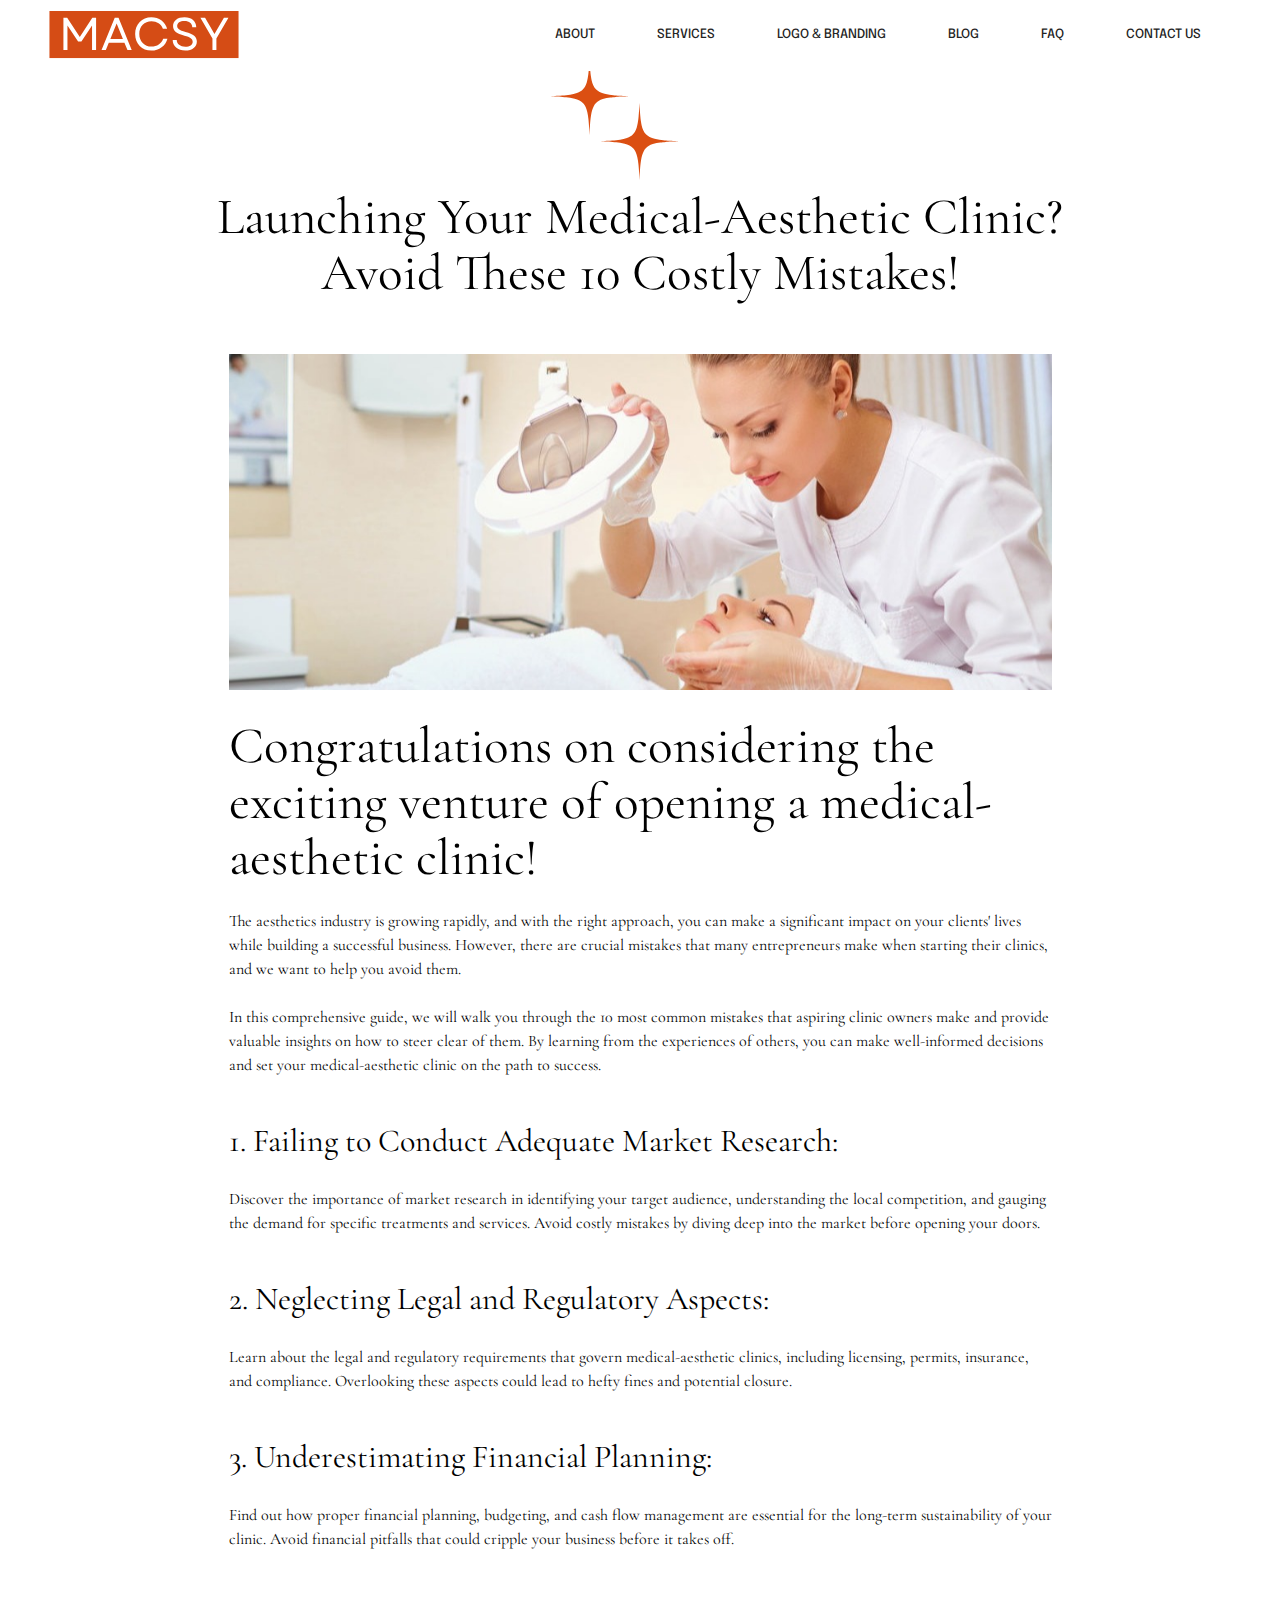
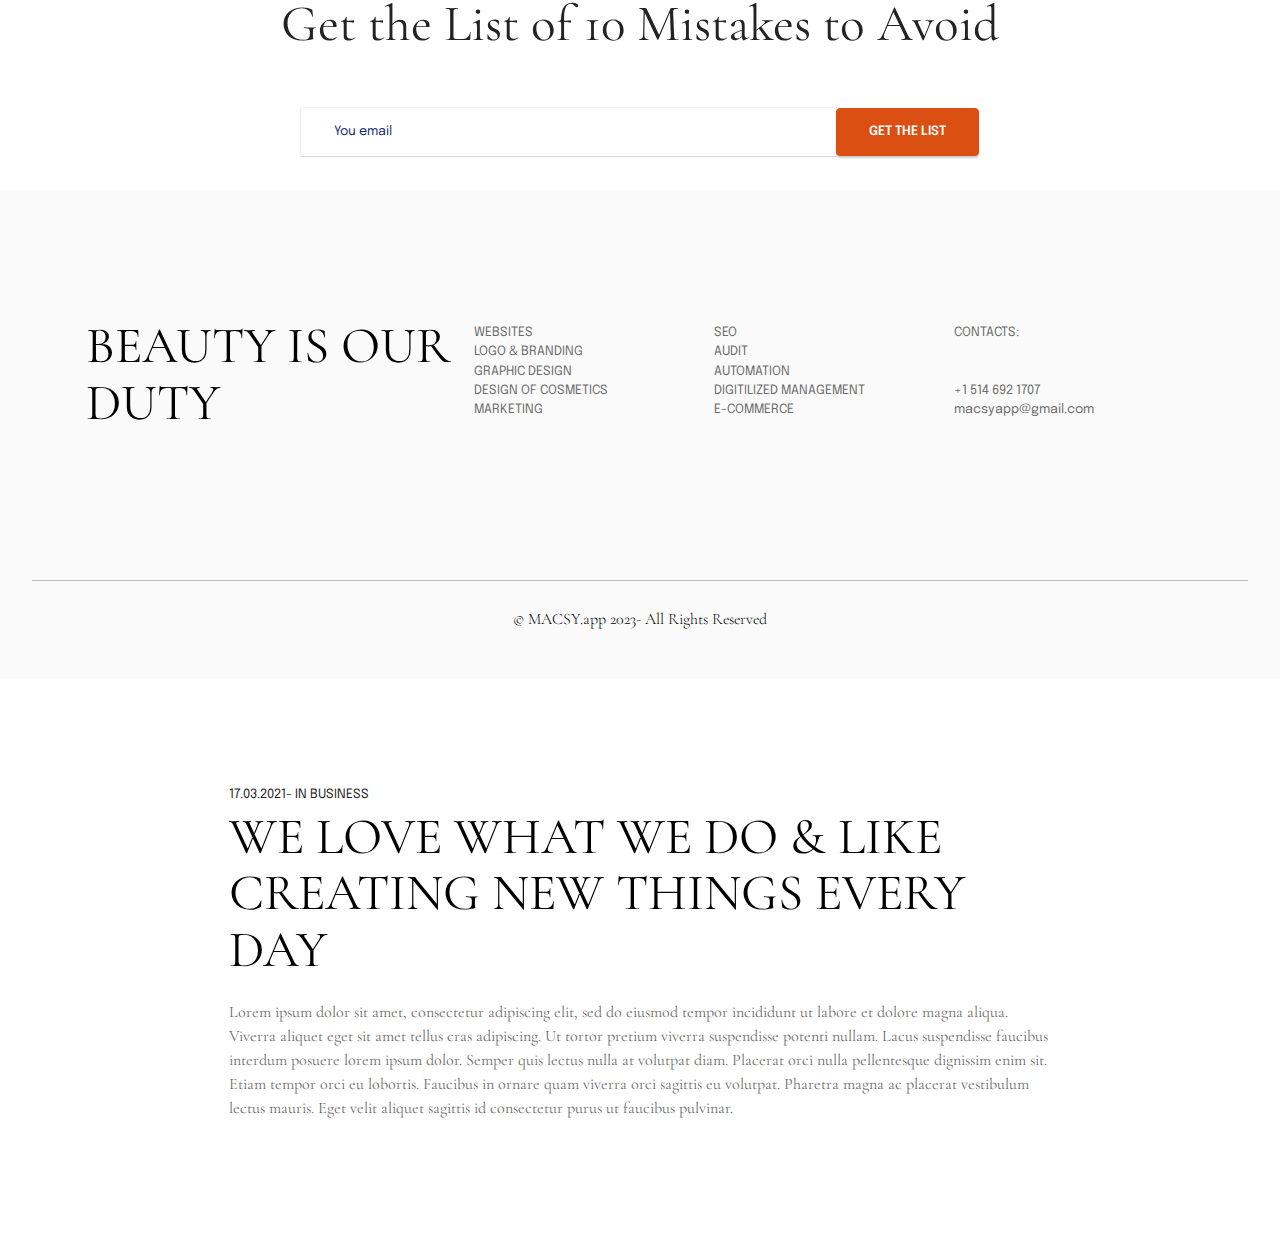
==== AvoidThese10CostlyMistakes!.html @ d1f13164 "create github pages" ====
<!DOCTYPE html>
<html  >
<head>
  
  <meta charset="UTF-8">
  <meta http-equiv="X-UA-Compatible" content="IE=edge">
  
  <meta name="twitter:card" content="summary_large_image"/>
  <meta name="twitter:image:src" content="assets/images/AvoidThese10CostlyMistakes!-meta.jpg">
  <meta property="og:image" content="assets/images/AvoidThese10CostlyMistakes!-meta.jpg">
  <meta name="twitter:title" content="Launching Your Medical-Aesthetic Clinic? Avoid These 10 Costly Mistakes!">
  <meta name="viewport" content="width=device-width, initial-scale=1, minimum-scale=1">
  <link rel="shortcut icon" href="assets/images/black-white-simple-monochrome-initial-name-logo.svg" type="image/x-icon">
  <meta name="description" content="Beautiful websites for beautiful businesses, with easy monthly payments. MACSY.app specializes in creating beautiful, effective websites for medical aesthetic clinics and spas.">
  
  
  <title>Launching Your Medical-Aesthetic Clinic? Avoid These 10 Costly Mistakes!</title>
  <link rel="stylesheet" href="assets/bootstrap/css/bootstrap.min.css">
  <link rel="stylesheet" href="assets/bootstrap/css/bootstrap-grid.min.css">
  <link rel="stylesheet" href="assets/bootstrap/css/bootstrap-reboot.min.css">
  <link rel="stylesheet" href="assets/smart-cart/minicart-theme.css">
  <link rel="stylesheet" href="assets/dropdown/css/style.css">
  <link rel="stylesheet" href="assets/theme/css/style.css">
  <link rel="stylesheet" href="assets/recaptcha.css">
  <link rel="preload" href="https://fonts.googleapis.com/css?family=Cormorant+Garamond:300,300i,400,400i,500,500i,600,600i,700,700i&display=swap" as="style" onload="this.onload=null;this.rel='stylesheet'">
  <noscript><link rel="stylesheet" href="https://fonts.googleapis.com/css?family=Cormorant+Garamond:300,300i,400,400i,500,500i,600,600i,700,700i&display=swap"></noscript>
  <link rel="preload" href="https://fonts.googleapis.com/css?family=Epilogue:100,200,300,400,500,600,700,800,900,100i,200i,300i,400i,500i,600i,700i,800i,900i&display=swap" as="style" onload="this.onload=null;this.rel='stylesheet'">
  <noscript><link rel="stylesheet" href="https://fonts.googleapis.com/css?family=Epilogue:100,200,300,400,500,600,700,800,900,100i,200i,300i,400i,500i,600i,700i,800i,900i&display=swap"></noscript>
  <link rel="preload" as="style" href="assets/mobirise/css/mbr-additional.css"><link rel="stylesheet" href="assets/mobirise/css/mbr-additional.css" type="text/css">

  
  
  
</head>
<body>
<script>var smartCartDefSettings = {"shopcart_top_offset":150,"side_offset":20,"site_width":1150,"shopcart_icon_color":"#ffffff","shopcart_back_color":"#14142b","shopcart_icon_size":50,"sc_count_color":"#14142b","sc_count_back_color":"#fedb01","sc_count_size":16,"buy_now":"Buy now","cart_title":"Your Cart","popup_button":"Add to Cart"};
                                </script>

<!-- Analytics -->
<!-- Google tag (gtag.js) -->
<script async src="https://www.googletagmanager.com/gtag/js?id=G-0MJR7QW7HK"></script>
<script>
  window.dataLayer = window.dataLayer || [];
  function gtag(){dataLayer.push(arguments);}
  gtag('js', new Date());

  gtag('config', 'G-0MJR7QW7HK');
</script>
<!-- /Analytics -->


  
  <section data-bs-version="5.1" class="menu1 cid-tLNCypu3cL" once="menu" id="menu1-2o">
    

    <nav class="navbar navbar-dropdown navbar-expand-lg">
        <div class="container-fluid">
            <div class="navbar-brand">
                <span class="navbar-logo">
                    <a href="index.html#header2-1">
                        <img src="assets/images/macsy.app.svg" alt="MACSY.app" style="height: 3rem;">
                    </a>
                </span>
                
            </div>
            <button class="navbar-toggler" type="button" data-toggle="collapse" data-bs-toggle="collapse" data-target="#navbarSupportedContent" data-bs-target="#navbarSupportedContent" aria-controls="navbarNavAltMarkup" aria-expanded="false" aria-label="Toggle navigation">
                <div class="hamburger">
                    <span></span>
                    <span></span>
                    <span></span>
                    <span></span>
                </div>
            </button>
            <div class="collapse navbar-collapse" id="navbarSupportedContent">
                <ul class="navbar-nav nav-dropdown nav-right" data-app-modern-menu="true"><li class="nav-item"><a class="nav-link link text-black text-primary display-4" href="index.html#features3-c">ABOUT</a></li>
                    <li class="nav-item"><a class="nav-link link text-black text-primary display-4" href="index.html#gallery3-a">SERVICES</a></li>
                    <li class="nav-item"><a class="nav-link link text-black text-primary display-4" href="page3.html#pricing1-12">LOGO &amp; BRANDING</a></li><li class="nav-item"><a class="nav-link link text-black text-primary display-4" href="page5.html#features5-1d">BLOG</a></li><li class="nav-item"><a class="nav-link link text-black text-primary display-4" href="FAQ.html#features5-26">FAQ</a></li>
                    <li class="nav-item"><a class="nav-link link text-black text-primary display-4" href="mailto:macsyapp@gmail.com">CONTACT US</a>
                    </li></ul>
            </div>
        </div>
    </nav>
</section>

<section data-bs-version="5.1" class="features5 cid-tLNCyqsqUj" id="features5-2p">
    

    

    <div class="container-fluid">
        <div class="row justify-content-center align-items-center">
            <div class="col-12 col-lg-9">
                <div class="align-center content">
                    <div class="animation-box">
                        <svg class="star" x="0px" y="0px" width="78px" height="78px" viewBox="0 0 78 78" enable-background="new 0 0 78 78" xml:space="preserve">
                            <path d="M0.942,38.113L0,38.188l0.748,0.065  c1.039,0.08,3.079,0.135,4.118,0.19c1.026,0.057,2.053,0.106,3.079,0.173c1.224,0.079,2.448,0.166,3.671,0.265  c1.223,0.1,2.446,0.199,3.666,0.335c1.292,0.144,2.58,0.316,3.866,0.502c1.524,0.219,3.031,0.523,4.52,0.92  c1.665,0.442,3.283,1.008,4.808,1.819c1.382,0.735,2.624,1.654,3.685,2.811c1.042,1.135,1.848,2.423,2.49,3.819  c0.719,1.561,1.219,3.194,1.612,4.862c0.3,1.271,0.545,2.556,0.726,3.85c0.151,1.083,0.295,2.168,0.422,3.255  c0.103,0.876,0.179,1.755,0.257,2.634c0.082,0.925,0.157,1.851,0.225,2.776c0.065,0.893,0.119,1.787,0.173,2.681  c0.064,1.066,0.125,2.132,0.184,3.198c0.049,0.859,0.089,2.36,0.133,3.22L38.455,77l0.104-1.627c0.043-0.852,0.085-2.318,0.13-3.146  c0.048-0.888,0.095-1.775,0.146-2.663c0.06-0.985,0.118-1.973,0.188-2.958c0.08-1.078,0.168-2.155,0.266-3.232  c0.088-0.971,0.176-1.942,0.295-2.91c0.148-1.197,0.319-2.393,0.504-3.585c0.23-1.488,0.549-2.959,0.961-4.409  c0.428-1.502,0.967-2.961,1.707-4.342c1.141-2.135,2.719-3.864,4.781-5.144c1.333-0.826,2.764-1.435,4.253-1.913  c2.478-0.798,5.028-1.248,7.603-1.588c0.835-0.109,1.672-0.204,2.509-0.292c0.924-0.097,1.85-0.184,2.773-0.263  c0.774-0.066,1.548-0.12,2.322-0.174c0.926-0.064,1.853-0.129,2.779-0.185c1.118-0.066,3.313-0.124,4.432-0.184  c0.681-0.037,1.363-0.071,2.045-0.106c0-0.005,0.065-0.007,0.187-0.021c0.021-0.003,0.561-0.07,0.561-0.07s-0.42-0.056-0.581-0.065  c-0.074-0.004-0.39-0.026-0.393-0.026c-1.079-0.055-2.159-0.105-3.238-0.163c-1.021-0.055-3.114-0.107-4.133-0.175  c-1.205-0.08-2.409-0.169-3.612-0.266c-0.952-0.074-1.904-0.151-2.854-0.255c-1.259-0.139-2.516-0.293-3.771-0.463  c-1.617-0.219-3.221-0.521-4.802-0.925c-1.733-0.44-3.421-1.007-5.015-1.833c-1.25-0.649-2.395-1.448-3.399-2.439  c-1.205-1.188-2.125-2.575-2.845-4.1c-0.799-1.694-1.335-3.476-1.752-5.296c-0.271-1.177-0.488-2.364-0.664-3.558  c-0.135-0.912-0.254-1.826-0.363-2.742c-0.098-0.836-0.179-1.675-0.257-2.514c-0.081-0.865-0.155-1.731-0.222-2.597  c-0.066-0.853-0.121-1.707-0.174-2.561c-0.069-1.079-0.135-2.158-0.193-3.237c-0.069-1.252-0.131-2.504-0.193-3.756  C38.518,0.813,38.502,0.406,38.483,0c-0.045,0.262-0.058,0.525-0.071,0.788c-0.066,1.332-0.129,2.663-0.201,3.994  c-0.056,1.04-0.121,2.079-0.186,3.118c-0.057,0.9-0.111,1.801-0.18,2.7c-0.078,1.019-0.167,2.036-0.263,3.053  c-0.088,0.931-0.175,1.862-0.297,2.79c-0.162,1.223-0.342,2.443-0.543,3.66c-0.256,1.538-0.61,3.055-1.076,4.544  c-0.435,1.39-0.978,2.734-1.702,4.002c-1.097,1.92-2.565,3.487-4.433,4.676c-1.136,0.723-2.35,1.284-3.615,1.737  c-2.219,0.795-4.514,1.282-6.839,1.628c-1.265,0.188-2.536,0.347-3.808,0.485c-1.392,0.151-2.786,0.273-4.181,0.385  c-1.282,0.103-2.567,0.18-3.852,0.255c-1.721,0.1-4.443,0.187-6.165,0.28c-0.04,0.001-0.078,0.01-0.118,0.015">
                            </path>
                        </svg>
                        <svg class="star" x="0px" y="0px" width="78px" height="78px" viewBox="0 0 78 78" enable-background="new 0 0 78 78" xml:space="preserve">
                            <path d="M0.942,38.113L0,38.188l0.748,0.065  c1.039,0.08,3.079,0.135,4.118,0.19c1.026,0.057,2.053,0.106,3.079,0.173c1.224,0.079,2.448,0.166,3.671,0.265  c1.223,0.1,2.446,0.199,3.666,0.335c1.292,0.144,2.58,0.316,3.866,0.502c1.524,0.219,3.031,0.523,4.52,0.92  c1.665,0.442,3.283,1.008,4.808,1.819c1.382,0.735,2.624,1.654,3.685,2.811c1.042,1.135,1.848,2.423,2.49,3.819  c0.719,1.561,1.219,3.194,1.612,4.862c0.3,1.271,0.545,2.556,0.726,3.85c0.151,1.083,0.295,2.168,0.422,3.255  c0.103,0.876,0.179,1.755,0.257,2.634c0.082,0.925,0.157,1.851,0.225,2.776c0.065,0.893,0.119,1.787,0.173,2.681  c0.064,1.066,0.125,2.132,0.184,3.198c0.049,0.859,0.089,2.36,0.133,3.22L38.455,77l0.104-1.627c0.043-0.852,0.085-2.318,0.13-3.146  c0.048-0.888,0.095-1.775,0.146-2.663c0.06-0.985,0.118-1.973,0.188-2.958c0.08-1.078,0.168-2.155,0.266-3.232  c0.088-0.971,0.176-1.942,0.295-2.91c0.148-1.197,0.319-2.393,0.504-3.585c0.23-1.488,0.549-2.959,0.961-4.409  c0.428-1.502,0.967-2.961,1.707-4.342c1.141-2.135,2.719-3.864,4.781-5.144c1.333-0.826,2.764-1.435,4.253-1.913  c2.478-0.798,5.028-1.248,7.603-1.588c0.835-0.109,1.672-0.204,2.509-0.292c0.924-0.097,1.85-0.184,2.773-0.263  c0.774-0.066,1.548-0.12,2.322-0.174c0.926-0.064,1.853-0.129,2.779-0.185c1.118-0.066,3.313-0.124,4.432-0.184  c0.681-0.037,1.363-0.071,2.045-0.106c0-0.005,0.065-0.007,0.187-0.021c0.021-0.003,0.561-0.07,0.561-0.07s-0.42-0.056-0.581-0.065  c-0.074-0.004-0.39-0.026-0.393-0.026c-1.079-0.055-2.159-0.105-3.238-0.163c-1.021-0.055-3.114-0.107-4.133-0.175  c-1.205-0.08-2.409-0.169-3.612-0.266c-0.952-0.074-1.904-0.151-2.854-0.255c-1.259-0.139-2.516-0.293-3.771-0.463  c-1.617-0.219-3.221-0.521-4.802-0.925c-1.733-0.44-3.421-1.007-5.015-1.833c-1.25-0.649-2.395-1.448-3.399-2.439  c-1.205-1.188-2.125-2.575-2.845-4.1c-0.799-1.694-1.335-3.476-1.752-5.296c-0.271-1.177-0.488-2.364-0.664-3.558  c-0.135-0.912-0.254-1.826-0.363-2.742c-0.098-0.836-0.179-1.675-0.257-2.514c-0.081-0.865-0.155-1.731-0.222-2.597  c-0.066-0.853-0.121-1.707-0.174-2.561c-0.069-1.079-0.135-2.158-0.193-3.237c-0.069-1.252-0.131-2.504-0.193-3.756  C38.518,0.813,38.502,0.406,38.483,0c-0.045,0.262-0.058,0.525-0.071,0.788c-0.066,1.332-0.129,2.663-0.201,3.994  c-0.056,1.04-0.121,2.079-0.186,3.118c-0.057,0.9-0.111,1.801-0.18,2.7c-0.078,1.019-0.167,2.036-0.263,3.053  c-0.088,0.931-0.175,1.862-0.297,2.79c-0.162,1.223-0.342,2.443-0.543,3.66c-0.256,1.538-0.61,3.055-1.076,4.544  c-0.435,1.39-0.978,2.734-1.702,4.002c-1.097,1.92-2.565,3.487-4.433,4.676c-1.136,0.723-2.35,1.284-3.615,1.737  c-2.219,0.795-4.514,1.282-6.839,1.628c-1.265,0.188-2.536,0.347-3.808,0.485c-1.392,0.151-2.786,0.273-4.181,0.385  c-1.282,0.103-2.567,0.18-3.852,0.255c-1.721,0.1-4.443,0.187-6.165,0.28c-0.04,0.001-0.078,0.01-0.118,0.015">
                            </path>
                        </svg>
                        <svg class="star" x="0px" y="0px" width="78px" height="78px" viewBox="0 0 78 78" enable-background="new 0 0 78 78" xml:space="preserve">
                            <path d="M0.942,38.113L0,38.188l0.748,0.065  c1.039,0.08,3.079,0.135,4.118,0.19c1.026,0.057,2.053,0.106,3.079,0.173c1.224,0.079,2.448,0.166,3.671,0.265  c1.223,0.1,2.446,0.199,3.666,0.335c1.292,0.144,2.58,0.316,3.866,0.502c1.524,0.219,3.031,0.523,4.52,0.92  c1.665,0.442,3.283,1.008,4.808,1.819c1.382,0.735,2.624,1.654,3.685,2.811c1.042,1.135,1.848,2.423,2.49,3.819  c0.719,1.561,1.219,3.194,1.612,4.862c0.3,1.271,0.545,2.556,0.726,3.85c0.151,1.083,0.295,2.168,0.422,3.255  c0.103,0.876,0.179,1.755,0.257,2.634c0.082,0.925,0.157,1.851,0.225,2.776c0.065,0.893,0.119,1.787,0.173,2.681  c0.064,1.066,0.125,2.132,0.184,3.198c0.049,0.859,0.089,2.36,0.133,3.22L38.455,77l0.104-1.627c0.043-0.852,0.085-2.318,0.13-3.146  c0.048-0.888,0.095-1.775,0.146-2.663c0.06-0.985,0.118-1.973,0.188-2.958c0.08-1.078,0.168-2.155,0.266-3.232  c0.088-0.971,0.176-1.942,0.295-2.91c0.148-1.197,0.319-2.393,0.504-3.585c0.23-1.488,0.549-2.959,0.961-4.409  c0.428-1.502,0.967-2.961,1.707-4.342c1.141-2.135,2.719-3.864,4.781-5.144c1.333-0.826,2.764-1.435,4.253-1.913  c2.478-0.798,5.028-1.248,7.603-1.588c0.835-0.109,1.672-0.204,2.509-0.292c0.924-0.097,1.85-0.184,2.773-0.263  c0.774-0.066,1.548-0.12,2.322-0.174c0.926-0.064,1.853-0.129,2.779-0.185c1.118-0.066,3.313-0.124,4.432-0.184  c0.681-0.037,1.363-0.071,2.045-0.106c0-0.005,0.065-0.007,0.187-0.021c0.021-0.003,0.561-0.07,0.561-0.07s-0.42-0.056-0.581-0.065  c-0.074-0.004-0.39-0.026-0.393-0.026c-1.079-0.055-2.159-0.105-3.238-0.163c-1.021-0.055-3.114-0.107-4.133-0.175  c-1.205-0.08-2.409-0.169-3.612-0.266c-0.952-0.074-1.904-0.151-2.854-0.255c-1.259-0.139-2.516-0.293-3.771-0.463  c-1.617-0.219-3.221-0.521-4.802-0.925c-1.733-0.44-3.421-1.007-5.015-1.833c-1.25-0.649-2.395-1.448-3.399-2.439  c-1.205-1.188-2.125-2.575-2.845-4.1c-0.799-1.694-1.335-3.476-1.752-5.296c-0.271-1.177-0.488-2.364-0.664-3.558  c-0.135-0.912-0.254-1.826-0.363-2.742c-0.098-0.836-0.179-1.675-0.257-2.514c-0.081-0.865-0.155-1.731-0.222-2.597  c-0.066-0.853-0.121-1.707-0.174-2.561c-0.069-1.079-0.135-2.158-0.193-3.237c-0.069-1.252-0.131-2.504-0.193-3.756  C38.518,0.813,38.502,0.406,38.483,0c-0.045,0.262-0.058,0.525-0.071,0.788c-0.066,1.332-0.129,2.663-0.201,3.994  c-0.056,1.04-0.121,2.079-0.186,3.118c-0.057,0.9-0.111,1.801-0.18,2.7c-0.078,1.019-0.167,2.036-0.263,3.053  c-0.088,0.931-0.175,1.862-0.297,2.79c-0.162,1.223-0.342,2.443-0.543,3.66c-0.256,1.538-0.61,3.055-1.076,4.544  c-0.435,1.39-0.978,2.734-1.702,4.002c-1.097,1.92-2.565,3.487-4.433,4.676c-1.136,0.723-2.35,1.284-3.615,1.737  c-2.219,0.795-4.514,1.282-6.839,1.628c-1.265,0.188-2.536,0.347-3.808,0.485c-1.392,0.151-2.786,0.273-4.181,0.385  c-1.282,0.103-2.567,0.18-3.852,0.255c-1.721,0.1-4.443,0.187-6.165,0.28c-0.04,0.001-0.078,0.01-0.118,0.015">
                            </path>
                        </svg>
                    </div>
                    <h2 class="mbr-section-title mbr-fonts-style align-center display-2">Launching Your Medical-Aesthetic Clinic? Avoid These 10 Costly Mistakes!</h2>
                    
                </div>
            </div>
        </div>
    </div>
</section>

<section data-bs-version="5.1" class="article2 cid-tLNCyqQGDW" id="article2-2q">

	

	

	<div class="container">
		<div class="row justify-content-center">
			<div class="col-12 col-lg-9">
				<div class="image-wrap">
					<img src="assets/images/shutterstock-792233966-1000x667.jpeg" alt="">
				</div>

				<div class="text-wrap">
					
					<h2 class="mbr-section-title mbr-fonts-style display-2">Congratulations on considering the exciting venture of opening a medical-aesthetic clinic!</h2>
					<p class="mbr-text mbr-fonts-style display-7">The aesthetics industry is growing rapidly, and with the right approach, you can make a significant impact on your clients' lives while building a successful business. However, there are crucial mistakes that many entrepreneurs make when starting their clinics, and we want to help you avoid them.<br><br>In this comprehensive guide, we will walk you through the 10 most common mistakes that aspiring clinic owners make and provide valuable insights on how to steer clear of them. By learning from the experiences of others, you can make well-informed decisions and set your medical-aesthetic clinic on the path to success.<br></p>
				</div>
			</div>
		</div>
	</div>
</section>

<section data-bs-version="5.1" class="article2 cid-tLNCyrhM2P" id="article2-2r">

	

	

	<div class="container">
		<div class="row justify-content-center">
			<div class="col-12 col-lg-9">
				

				<div class="text-wrap">
					
					<h2 class="mbr-section-title mbr-fonts-style display-5">1. Failing to Conduct Adequate Market Research:</h2>
					<p class="mbr-text mbr-fonts-style display-7">Discover the importance of market research in identifying your target audience, understanding the local competition, and gauging the demand for specific treatments and services. Avoid costly mistakes by diving deep into the market before opening your doors.<br></p>
				</div>
			</div>
		</div>
	</div>
</section>

<section data-bs-version="5.1" class="article2 cid-tLOdLsuT1m" id="article2-2y">

	

	

	<div class="container">
		<div class="row justify-content-center">
			<div class="col-12 col-lg-9">
				

				<div class="text-wrap">
					
					<h2 class="mbr-section-title mbr-fonts-style display-5">2. Neglecting Legal and Regulatory Aspects:</h2>
					<p class="mbr-text mbr-fonts-style display-7">Learn about the legal and regulatory requirements that govern medical-aesthetic clinics, including licensing, permits, insurance, and compliance. Overlooking these aspects could lead to hefty fines and potential closure.<br></p>
				</div>
			</div>
		</div>
	</div>
</section>

<section data-bs-version="5.1" class="article2 cid-tLOdMsjUEj" id="article2-2z">

	

	

	<div class="container">
		<div class="row justify-content-center">
			<div class="col-12 col-lg-9">
				

				<div class="text-wrap">
					
					<h2 class="mbr-section-title mbr-fonts-style display-5">3. Underestimating Financial Planning:</h2>
					<p class="mbr-text mbr-fonts-style display-7">Find out how proper financial planning, budgeting, and cash flow management are essential for the long-term sustainability of your clinic. Avoid financial pitfalls that could cripple your business before it takes off.<br></p>
				</div>
			</div>
		</div>
	</div>
</section>

<section data-bs-version="5.1" class="form2 luxurym4_form2 cid-tLOepqj4JB" id="form2-30">

    

    

    <div class="container">
        <div class="row align-center justify-content-center align-items-center">
            <div class="col-md-10 form-section">
                <h2 class="mbr-title align-center mbr-fonts-style display-2">Get the List of 10 Mistakes to Avoid</h2>
                
                
                <div class="input-form pt-3">
                    <div class="form1" data-form-type="formoid">
                        <!---Formbuilder Form--->
                        <form action="https://mobirise.eu/" method="POST" class="mbr-form form-with-styler" data-form-title="My Mobirise Form"><input type="hidden" name="email" data-form-email="true" value="uqScLAgl0M7m3gH5Ae1zkIaLzfrKPcfHwv6p+xMnAg7BWY9BvDr8LHq007pspttzSOJmz7urbvpW1Kx8r80EdMd8wkGMh60xvQoL2tafAcmrlfEl6Co4Ir8c34UlnGT7.EwV7kZy43z+vuJkdpsHPZbe/WWfBPlcLcOiBWwF6PqZqr/iQohunLEocXEJmEZ9GfcOFrBVsr/g5aJfcFxG6+KFpUeubuBa4B85P/lOJvYAE0LYBNiTgy+Oc47AxN6C9">
                            <div class="row">
                                <div hidden="hidden" data-form-alert="" class="alert alert-success col-12">Your list is on its way!</div>
                                <div hidden="hidden" data-form-alert-danger="" class="alert alert-danger col-12"></div>
                            </div>
                            <div class="dragArea">
                                <div class="col-lg-7 col-md-5 form-group" data-for="email">
                                    <input type="email" name="email" placeholder="You email" data-form-field="Email" required="required" class="form-control input-sm input-inverse special-form display-7" id="email-form2-30">
                                </div>
                                <div class="input-group-btn"><button type="submit" class="btn btn-form btn-success display-4">GET THE LIST</button></div>
                            </div>
                        </form>
                        <!---Formbuilder Form--->
                    </div>
                </div>
            </div>
        </div>
    </div>
</section>

<section data-bs-version="5.1" class="list1 cid-tLNCysS4dU" id="list1-2v">
    

    

    <div class="container">
        <div class="content">
            <div class="heading">
                <div class="heading-inner">
                    
                    <h2 class="mbr-section-title mbr-fonts-style display-2">
                        BEAUTY IS OUR DUTY</h2>
                </div>
            </div>

            <div class="cards">
                <div class="card">
                    
                    
                    <ul class="list mbr-fonts-style display-4">
                        <li class="mbr-card-text item-wrap">WEBSITES</li><li class="mbr-card-text item-wrap">LOGO &amp; BRANDING</li><li class="mbr-card-text item-wrap">GRAPHIC DESIGN</li><li class="mbr-card-text item-wrap">DESIGN OF COSMETICS</li><li class="mbr-card-text item-wrap">MARKETING</li>
                    </ul>
                </div>
                <div class="card">
                    
                    
                    <ul class="list mbr-fonts-style display-4">
                        <li class="mbr-card-text item-wrap">SEO</li><li class="mbr-card-text item-wrap">AUDIT</li><li class="mbr-card-text item-wrap">AUTOMATION</li><li class="mbr-card-text item-wrap">DIGITILIZED MANAGEMENT</li><li class="mbr-card-text item-wrap">E-COMMERCE</li>
                    </ul>
                </div>
                <div class="card">
                    
                    
                    <ul class="list mbr-fonts-style display-4">
                        <li class="mbr-card-text item-wrap">CONTACTS:</li><li class="mbr-card-text item-wrap"><br></li><li class="mbr-card-text item-wrap"><br></li><li class="mbr-card-text item-wrap">+1 514 692 1707</li><li class="mbr-card-text item-wrap">macsyapp@gmail.com</li>
                    </ul>
                </div>
            </div>
        </div>
    </div>
</section>

<section data-bs-version="5.1" class="footer2 cid-tLNCytjzKZ" once="footers" id="footer2-2w">
    

    

    <div class="container-fluid">
        <div class="content">
            
            <div class="text-wrap">
                
                
            </div>
        </div>

        <div class="footer-lower">
            <div class="media-container-row">
                <div class="col-md-12">
                    <hr>
                </div>
            </div>
            <div class="media-container-row">
                <div class="col-md-12 copyright">
                    <p class="mbr-text mbr-fonts-style display-7">
                        © MACSY.app 2023- All Rights Reserved
                    </p>
                </div>
            </div>
        </div>
    </div>

</section>

<section data-bs-version="5.1" class="article2 cid-tLNCytIZ96" id="article2-2x">

	

	

	<div class="container">
		<div class="row justify-content-center">
			<div class="col-12 col-lg-9">
				

				<div class="text-wrap">
					<h4 class="mbr-section-subtitle mbr-fonts-style display-4">
						17.03.2021- IN BUSINESS
					</h4>
					<h2 class="mbr-section-title mbr-fonts-style display-2">
						WE LOVE WHAT WE DO &amp; LIKE CREATING NEW THINGS EVERY DAY
					</h2>
					<p class="mbr-text mbr-fonts-style display-7">
						Lorem ipsum dolor sit amet, consectetur adipiscing elit, sed do eiusmod tempor
						incididunt ut
						labore et dolore magna aliqua. Viverra aliquet eget sit amet tellus cras adipiscing.
						Ut
						tortor pretium viverra suspendisse potenti nullam. Lacus suspendisse faucibus
						interdum
						posuere lorem ipsum dolor. Semper quis lectus nulla at volutpat diam. Placerat orci
						nulla pellentesque dignissim enim sit. Etiam tempor orci eu lobortis. Faucibus in
						ornare
						quam viverra orci sagittis eu volutpat. Pharetra magna ac placerat vestibulum lectus
						mauris.
						Eget velit aliquet sagittis id consectetur purus ut faucibus pulvinar.
					</p>
				</div>
			</div>
		</div>
	</div>
</section>


<script src="assets/bootstrap/js/bootstrap.bundle.min.js"></script>
  <script src="assets/smoothscroll/smooth-scroll.js"></script>
  <script src="assets/ytplayer/index.js"></script>
  <script src="assets/smart-cart/minicart.js"></script>
  <script src="assets/smart-cart/minicart-customizer.js"></script>
  <script src="assets/dropdown/js/navbar-dropdown.js"></script>
  <script src="assets/theme/js/script.js"></script>
  <script src="assets/formoid.min.js"></script>
  
  
  
</body>
</html>
---- assets/smart-cart/minicart-theme.css ----
#PPSmartCart {
    z-index: 4000;
}

#buy-now-window h6 {
    font-size: 1.5rem;
}

#PPSmartCart .minicart-subtotal {
    right: 10px;
    left: auto !important;
}

#PPSmartCart .btn-close {
    z-index: 10;
}

#smart-cart {
    position: fixed;
    z-index: 1040;
    display: flex;
    font-size: 50px;
    padding: 12px;
    color: black;
    border-radius: 50%;
    background-color: rgba(250, 250, 250, 0.95);
}

#smart-cart svg {
    padding: 6px;
}

#smart-cart span#smart-cart-qty {
    font-style: normal;
    position: absolute;
    top: 2px;
    right: -5px;
    padding: 3px 7px;
    white-space: nowrap;
    color: #fff;
    border-radius: 10px;
    background-color: #05a;
}

#smart-cart span#smart-cart-qty:empty {
    display: none;
}

#giftcard-to-smartcart {
    border-radius: 50%;
    padding: 3px;
    position: fixed;
    z-index: 10000;
}

#smart-cart {
    cursor: pointer;
}

/*  */
#exampleModal {
    padding: 0 !important;
    height: 100%;
}

#exampleModal .item-cur {
    padding-right: 0.5rem;
}

#exampleModal .variants>*:not(:nth-last-child(1)) {
    margin-bottom: 1rem;
}

#exampleModal .old-price {
    text-decoration: line-through;
    color: #8d8d8d;
}

#exampleModal .modal-content {
    height: auto;
}

#exampleModal .modal-dialog {
    height: auto;
}

@media (max-width: 991px) {
    #exampleModal .modal-body {
        padding: 1rem;
    }

    #exampleModal .modal-dialog {
        max-width: 100%;
    }
}

@media (max-width:767px) {
    #exampleModal .btn {
        width: 100%;
    }
}

@media (min-width:992px) {
    #exampleModal .modal-body {
        padding: 2rem;
    }

    #exampleModal .modal-dialog {
        max-width: 800px;
    }
}

#exampleModal .close {
    cursor: pointer;
    width: 30px;
    height: 30px;
    position: absolute;
    top: 15px;
    right: 15px;
    font-size: 42px;
    font-weight: 400;
    line-height: 1;
    z-index: 1;
    outline: none;
    opacity: 0.3;
    transition: 0.2s;
}

#exampleModal .close:hover {
    opacity: 0.7;
}

#buy-now-window, #approve-window {
    justify-content: center;
    align-items: center;
    position: fixed;
    left: 0;
    top: 0;
    right: 0;
    bottom: 0;
}

#buy-now-window .modal-content,
#approve-window .modal-content {
    border-radius: 24px;
    background: #fff;
    padding: 16px 16px 11px;
    max-height: 580px;
    margin: 12px;
    overflow: auto;
}

#buy-now-window .btn-close {
    box-shadow: none !important;
}

#buy-now-window .smartcart-plus, #buy-now-window .smartcart-minus {
    cursor: pointer;
    display: flex;
    justify-content: center;
    align-items: center;
    width: 35px;
    height: 35px;
    border: 1px solid #ccc;
    transition: border linear 0.2s, box-shadow linear 0.2s;
    -webkit-transition: border linear 0.2s, box-shadow linear 0.2s;
    -moz-transition: border linear 0.2s, box-shadow linear 0.2s;
    user-select: none;
}

#buy-now-window .smartcart-plus {
    margin-left: -1px;
    border-top-right-radius: 50%;
    border-bottom-right-radius: 50%;
}

#buy-now-window .smartcart-minus {
    margin-right: -1px;
    border-top-left-radius: 50%;
    border-bottom-left-radius: 50%;
}

#buy-now-window .smartcart-quantity {
    z-index: 1;
    width: 35px;
    height: 35px;
    padding: 2px 4px;
    border: 1px solid #ccc;
    font-size: 1.25rem;
    text-align: right;
    transition: border linear 0.2s, box-shadow linear 0.2s;
    -webkit-transition: border linear 0.2s, box-shadow linear 0.2s;
    -moz-transition: border linear 0.2s, box-shadow linear 0.2s;
}

#buy-now-window .minicart-details-quantity {
    display: flex;
}

@media(max-width:767px) {
    #buy-now-window {
        max-width: 800px!important;
        margin:0!important;
    }

    #buy-now-window .modal-content {
        border-radius: 0px;
        background: #fff;
        padding: 0;
        max-height: 100%;
        margin: 0px;
        overflow: auto;
        width: 100% !important;
        height: 100% !important;
        display: flex;
        flex-direction: column;
        justify-content: space-between;
    }
}

@media(min-width:768px) {
    #buy-now-window {
        min-width: 590px!important;
    }
}

#buy-now-window input[type="number"] {
    -moz-appearance: textfield;
}

#buy-now-window input::-webkit-outer-spin-button,
#buy-now-window input::-webkit-inner-spin-button {
    /* display: none; <- Crashes Chrome on hover */
    -webkit-appearance: none;
    margin: 0; /* <-- Apparently some margin are still there even though it's hidden */
}
---- assets/dropdown/css/style.css ----
.navbar-dropdown {
  left: 0;
  padding: 0;
  position: absolute;
  right: 0;
  top: 0;
  transition: all 0.45s ease;
  z-index: 1030;
  background: #282828; }
  .navbar-dropdown .navbar-logo {
    margin-right: 0.8rem;
    transition: margin 0.3s ease-in-out;
    vertical-align: middle; }
    .navbar-dropdown .navbar-logo img {
      height: 3.125rem;
      transition: all 0.3s ease-in-out; }
    .navbar-dropdown .navbar-logo.mbr-iconfont {
      font-size: 3.125rem;
      line-height: 3.125rem; }
  .navbar-dropdown .navbar-caption {
    font-weight: 700;
    white-space: normal;
    vertical-align: -4px;
    line-height: 3.125rem !important; }
    .navbar-dropdown .navbar-caption, .navbar-dropdown .navbar-caption:hover {
      color: inherit;
      text-decoration: none; }
  .navbar-dropdown .mbr-iconfont + .navbar-caption {
    vertical-align: -1px; }
  .navbar-dropdown.navbar-fixed-top {
    position: fixed; }
  .navbar-dropdown .navbar-brand span {
    vertical-align: -4px; }
  .navbar-dropdown.bg-color.transparent {
    background: none; }
  .navbar-dropdown.navbar-short .navbar-brand {
    padding: 0.625rem 0; }
    .navbar-dropdown.navbar-short .navbar-brand span {
      vertical-align: -1px; }
  .navbar-dropdown.navbar-short .navbar-caption {
    line-height: 2.375rem !important;
    vertical-align: -2px; }
  .navbar-dropdown.navbar-short .navbar-logo {
    margin-right: 0.5rem; }
    .navbar-dropdown.navbar-short .navbar-logo img {
      height: 2.375rem; }
    .navbar-dropdown.navbar-short .navbar-logo.mbr-iconfont {
      font-size: 2.375rem;
      line-height: 2.375rem; }
  .navbar-dropdown.navbar-short .mbr-table-cell {
    height: 3.625rem; }
  .navbar-dropdown .navbar-close {
    left: 0.6875rem;
    position: fixed;
    top: 0.75rem;
    z-index: 1000; }
  .navbar-dropdown .hamburger-icon {
    content: "";
    display: inline-block;
    vertical-align: middle;
    width: 16px;
    -webkit-box-shadow: 0 -6px 0 1px #282828,0 0 0 1px #282828,0 6px 0 1px #282828;
    -moz-box-shadow: 0 -6px 0 1px #282828,0 0 0 1px #282828,0 6px 0 1px #282828;
    box-shadow: 0 -6px 0 1px #282828,0 0 0 1px #282828,0 6px 0 1px #282828; }

.dropdown-menu .dropdown-toggle[data-toggle="dropdown-submenu"]::after {
  border-bottom: 0.35em solid transparent;
  border-left: 0.35em solid;
  border-right: 0;
  border-top: 0.35em solid transparent;
  margin-left: 0.3rem; }

.dropdown-menu .dropdown-item:focus {
  outline: 0; }

.nav-dropdown {
  font-size: 0.75rem;
  font-weight: 500;
  height: auto !important; }
  .nav-dropdown .nav-btn {
    padding-left: 1rem; }
  .nav-dropdown .link {
    margin: .667em 1.667em;
    font-weight: 500;
    padding: 0;
    transition: color .2s ease-in-out; }
    .nav-dropdown .link.dropdown-toggle {
      margin-right: 2.583em; }
      .nav-dropdown .link.dropdown-toggle::after {
        margin-left: .25rem;
        border-top: 0.35em solid;
        border-right: 0.35em solid transparent;
        border-left: 0.35em solid transparent;
        border-bottom: 0; }
      .nav-dropdown .link.dropdown-toggle[aria-expanded="true"] {
        margin: 0;
        padding: 0.667em 3.263em  0.667em 1.667em; }
  .nav-dropdown .link::after,
  .nav-dropdown .dropdown-item::after {
    color: inherit; }
  .nav-dropdown .btn {
    font-size: 0.75rem;
    font-weight: 700;
    letter-spacing: 0;
    margin-bottom: 0;
    padding-left: 1.25rem;
    padding-right: 1.25rem; }
  .nav-dropdown .dropdown-menu {
    border-radius: 0;
    border: 0;
    left: 0;
    margin: 0;
    padding-bottom: 1.25rem;
    padding-top: 1.25rem;
    position: relative; }
  .nav-dropdown .dropdown-submenu {
    margin-left: 0.125rem;
    top: 0; }
  .nav-dropdown .dropdown-item {
    font-weight: 500;
    line-height: 2;
    padding: 0.3846em 4.615em 0.3846em 1.5385em;
    position: relative;
    transition: color .2s ease-in-out, background-color .2s ease-in-out; }
    .nav-dropdown .dropdown-item::after {
      margin-top: -0.3077em;
      position: absolute;
      right: 1.1538em;
      top: 50%; }
    .nav-dropdown .dropdown-item:focus, .nav-dropdown .dropdown-item:hover {
      background: none; }

@media (max-width: 767px) {
  .nav-dropdown.navbar-toggleable-sm {
    bottom: 0;
    display: none;
    left: 0;
    overflow-x: hidden;
    position: fixed;
    top: 0;
    transform: translateX(-100%);
    -ms-transform: translateX(-100%);
    -webkit-transform: translateX(-100%);
    width: 18.75rem;
    z-index: 999; } }
.nav-dropdown.navbar-toggleable-xl {
  bottom: 0;
  display: none;
  left: 0;
  overflow-x: hidden;
  position: fixed;
  top: 0;
  transform: translateX(-100%);
  -ms-transform: translateX(-100%);
  -webkit-transform: translateX(-100%);
  width: 18.75rem;
  z-index: 999; }

.nav-dropdown-sm {
  display: block !important;
  overflow-x: hidden;
  overflow: auto;
  padding-top: 3.875rem; }
  .nav-dropdown-sm::after {
    content: "";
    display: block;
    height: 3rem;
    width: 100%; }
  .nav-dropdown-sm.collapse.in ~ .navbar-close {
    display: block !important; }
  .nav-dropdown-sm.collapsing, .nav-dropdown-sm.collapse.in {
    transform: translateX(0);
    -ms-transform: translateX(0);
    -webkit-transform: translateX(0);
    transition: all 0.25s ease-out;
    -webkit-transition: all 0.25s ease-out;
    background: #282828; }
  .nav-dropdown-sm.collapsing[aria-expanded="false"] {
    transform: translateX(-100%);
    -ms-transform: translateX(-100%);
    -webkit-transform: translateX(-100%); }
  .nav-dropdown-sm .nav-item {
    display: block;
    margin-left: 0 !important;
    padding-left: 0; }
  .nav-dropdown-sm .link,
  .nav-dropdown-sm .dropdown-item {
    border-top: 1px dotted rgba(255, 255, 255, 0.1);
    font-size: 0.8125rem;
    line-height: 1.6;
    margin: 0 !important;
    padding: 0.875rem 2.4rem 0.875rem 1.5625rem !important;
    position: relative;
    white-space: normal; }
    .nav-dropdown-sm .link:focus, .nav-dropdown-sm .link:hover,
    .nav-dropdown-sm .dropdown-item:focus,
    .nav-dropdown-sm .dropdown-item:hover {
      background: rgba(0, 0, 0, 0.2) !important;
      color: #c0a375; }
  .nav-dropdown-sm .nav-btn {
    position: relative;
    padding: 1.5625rem 1.5625rem 0 1.5625rem; }
    .nav-dropdown-sm .nav-btn::before {
      border-top: 1px dotted rgba(255, 255, 255, 0.1);
      content: "";
      left: 0;
      position: absolute;
      top: 0;
      width: 100%; }
    .nav-dropdown-sm .nav-btn + .nav-btn {
      padding-top: 0.625rem; }
      .nav-dropdown-sm .nav-btn + .nav-btn::before {
        display: none; }
  .nav-dropdown-sm .btn {
    padding: 0.625rem 0; }
  .nav-dropdown-sm .dropdown-toggle[data-toggle="dropdown-submenu"]::after {
    margin-left: .25rem;
    border-top: 0.35em solid;
    border-right: 0.35em solid transparent;
    border-left: 0.35em solid transparent;
    border-bottom: 0; }
  .nav-dropdown-sm .dropdown-toggle[data-toggle="dropdown-submenu"][aria-expanded="true"]::after {
    border-top: 0;
    border-right: 0.35em solid transparent;
    border-left: 0.35em solid transparent;
    border-bottom: 0.35em solid; }
  .nav-dropdown-sm .dropdown-menu {
    margin: 0;
    padding: 0;
    position: relative;
    top: 0;
    left: 0;
    width: 100%;
    border: 0;
    float: none;
    border-radius: 0;
    background: none; }
  .nav-dropdown-sm .dropdown-submenu {
    left: 100%;
    margin-left: 0.125rem;
    margin-top: -1.25rem;
    top: 0; }

.navbar-toggleable-sm .nav-dropdown .dropdown-menu {
  position: absolute; }

.navbar-toggleable-sm .nav-dropdown .dropdown-submenu {
  left: 100%;
  margin-left: 0.125rem;
  margin-top: -1.25rem;
  top: 0; }

.navbar-toggleable-sm.opened .nav-dropdown .dropdown-menu {
  position: relative; }

.navbar-toggleable-sm.opened .nav-dropdown .dropdown-submenu {
  left: 0;
  margin-left: 00rem;
  margin-top: 0rem;
  top: 0; }

.is-builder .nav-dropdown.collapsing {
  transition: none !important; }
---- assets/theme/css/style.css ----
@charset "UTF-8";
section {
  background-color: #ffffff;
}

body {
  font-style: normal;
  line-height: 1.5;
  font-weight: 400;
  color: #232323;
  position: relative;
}

button {
  background-color: transparent;
  border-color: transparent;
}

section,
.container,
.container-fluid {
  position: relative;
  word-wrap: break-word;
}

a.mbr-iconfont:hover {
  text-decoration: none;
}

.article .lead p,
.article .lead ul,
.article .lead ol,
.article .lead pre,
.article .lead blockquote {
  margin-bottom: 0;
}

a {
  font-style: normal;
  font-weight: 400;
  cursor: pointer;
}
a, a:hover {
  text-decoration: none;
}

.mbr-section-title {
  font-style: normal;
  line-height: 1.3;
}

.mbr-section-subtitle {
  line-height: 1.3;
}

.mbr-text {
  font-style: normal;
  line-height: 1.7;
}

h1,
h2,
h3,
h4,
h5,
h6,
.display-1,
.display-2,
.display-4,
.display-5,
.display-7,
span,
p,
a {
  line-height: 1;
  word-break: break-word;
  word-wrap: break-word;
  font-weight: 400;
}

b,
strong {
  font-weight: bold;
}

input:-webkit-autofill, input:-webkit-autofill:hover, input:-webkit-autofill:focus, input:-webkit-autofill:active {
  transition-delay: 9999s;
  -webkit-transition-property: background-color, color;
  transition-property: background-color, color;
}

textarea[type=hidden] {
  display: none;
}

section {
  background-position: 50% 50%;
  background-repeat: no-repeat;
  background-size: cover;
}
section .mbr-background-video,
section .mbr-background-video-preview {
  position: absolute;
  bottom: 0;
  left: 0;
  right: 0;
  top: 0;
}

.hidden {
  visibility: hidden;
}

.mbr-z-index20 {
  z-index: 20;
}

/*! Base colors */
.mbr-white {
  color: #ffffff;
}

.mbr-black {
  color: #111111;
}

.mbr-bg-white {
  background-color: #ffffff;
}

.mbr-bg-black {
  background-color: #000000;
}

/*! Text-aligns */
.align-left {
  text-align: left;
}

.align-center {
  text-align: center;
}

.align-right {
  text-align: right;
}

/*! Font-weight  */
.mbr-light {
  font-weight: 300;
}

.mbr-regular {
  font-weight: 400;
}

.mbr-semibold {
  font-weight: 500;
}

.mbr-bold {
  font-weight: 700;
}

/*! Media  */
.media-content {
  flex-basis: 100%;
}

.media-container-row {
  display: flex;
  flex-direction: row;
  flex-wrap: wrap;
  justify-content: center;
  align-content: center;
  align-items: start;
}
.media-container-row .media-size-item {
  width: 400px;
}

.media-container-column {
  display: flex;
  flex-direction: column;
  flex-wrap: wrap;
  justify-content: center;
  align-content: center;
  align-items: stretch;
}
.media-container-column > * {
  width: 100%;
}

@media (min-width: 992px) {
  .media-container-row {
    flex-wrap: nowrap;
  }
}
figure {
  margin-bottom: 0;
  overflow: hidden;
}

figure[mbr-media-size] {
  transition: width 0.1s;
}

img,
iframe {
  display: block;
  width: 100%;
}

.card {
  background-color: transparent;
  border: none;
}

.card-box {
  width: 100%;
}

.card-img {
  text-align: center;
  flex-shrink: 0;
  -webkit-flex-shrink: 0;
}

.media {
  max-width: 100%;
  margin: 0 auto;
}

.mbr-figure {
  align-self: center;
}

.media-container > div {
  max-width: 100%;
}

.mbr-figure img,
.card-img img {
  width: 100%;
}

@media (max-width: 991px) {
  .media-size-item {
    width: auto !important;
  }

  .media {
    width: auto;
  }

  .mbr-figure {
    width: 100% !important;
  }
}
/*! Buttons */
.mbr-section-btn {
  margin-left: -0.6rem;
  margin-right: -0.6rem;
  font-size: 0;
}

.btn {
  font-weight: 600;
  border-width: 1px;
  font-style: normal;
  margin: 0.6rem 0.6rem;
  white-space: normal;
  transition: all 0.2s ease-in-out;
  display: inline-flex;
  align-items: center;
  justify-content: center;
  word-break: break-word;
}

.btn-sm {
  font-weight: 600;
  letter-spacing: 0px;
  transition: all 0.3s ease-in-out;
}

.btn-md {
  font-weight: 600;
  letter-spacing: 0px;
  transition: all 0.3s ease-in-out;
}

.btn-lg {
  font-weight: 600;
  letter-spacing: 0px;
  transition: all 0.3s ease-in-out;
}

.btn-form {
  margin: 0;
}
.btn-form:hover {
  cursor: pointer;
}

nav .mbr-section-btn {
  margin-left: 0rem;
  margin-right: 0rem;
}

/*! Btn icon margin */
.btn .mbr-iconfont,
.btn.btn-sm .mbr-iconfont {
  order: 1;
  cursor: pointer;
  margin-left: 0.5rem;
  vertical-align: sub;
}

.btn.btn-md .mbr-iconfont,
.btn.btn-md .mbr-iconfont {
  margin-left: 0.8rem;
}

.mbr-regular {
  font-weight: 400;
}

.mbr-semibold {
  font-weight: 500;
}

.mbr-bold {
  font-weight: 700;
}

[type=submit] {
  -webkit-appearance: none;
}

/*! Full-screen */
.mbr-fullscreen .mbr-overlay {
  min-height: 100vh;
}

.mbr-fullscreen {
  display: flex;
  display: -moz-flex;
  display: -ms-flex;
  display: -o-flex;
  align-items: center;
  min-height: 100vh;
  padding-top: 3rem;
  padding-bottom: 3rem;
}

/*! Map */
.map {
  height: 25rem;
  position: relative;
}
.map iframe {
  width: 100%;
  height: 100%;
}

/*! Scroll to top arrow */
.mbr-arrow-up {
  bottom: 25px;
  right: 90px;
  position: fixed;
  text-align: right;
  z-index: 5000;
  color: #ffffff;
  font-size: 22px;
}

.mbr-arrow-up a {
  background: rgba(0, 0, 0, 0.2);
  border-radius: 50%;
  color: #fff;
  display: inline-block;
  height: 60px;
  width: 60px;
  border: 2px solid #fff;
  outline-style: none !important;
  position: relative;
  text-decoration: none;
  transition: all 0.3s ease-in-out;
  cursor: pointer;
  text-align: center;
}
.mbr-arrow-up a:hover {
  background-color: rgba(0, 0, 0, 0.4);
}
.mbr-arrow-up a i {
  line-height: 60px;
}

.mbr-arrow-up-icon {
  display: block;
  color: #fff;
}

.mbr-arrow-up-icon::before {
  content: "›";
  display: inline-block;
  font-family: serif;
  font-size: 22px;
  line-height: 1;
  font-style: normal;
  position: relative;
  top: 6px;
  left: -4px;
  transform: rotate(-90deg);
}

/*! Arrow Down */
.mbr-arrow {
  position: absolute;
  bottom: 45px;
  left: 50%;
  width: 60px;
  height: 60px;
  cursor: pointer;
  background-color: rgba(80, 80, 80, 0.5);
  border-radius: 50%;
  transform: translateX(-50%);
}
@media (max-width: 767px) {
  .mbr-arrow {
    display: none;
  }
}
.mbr-arrow > a {
  display: inline-block;
  text-decoration: none;
  outline-style: none;
  -webkit-animation: arrowdown 1.7s ease-in-out infinite;
          animation: arrowdown 1.7s ease-in-out infinite;
  color: #ffffff;
}
.mbr-arrow > a > i {
  position: absolute;
  top: -2px;
  left: 15px;
  font-size: 2rem;
}

#scrollToTop a i::before {
  content: "";
  position: absolute;
  display: block;
  border-bottom: 2.5px solid #fff;
  border-left: 2.5px solid #fff;
  width: 27.8%;
  height: 27.8%;
  left: 50%;
  top: 51%;
  transform: translateY(-30%) translateX(-50%) rotate(135deg);
}

@keyframes arrowdown {
  0% {
    transform: translateY(0px);
  }
  50% {
    transform: translateY(-5px);
  }
  100% {
    transform: translateY(0px);
  }
}
@-webkit-keyframes arrowdown {
  0% {
    transform: translateY(0px);
  }
  50% {
    transform: translateY(-5px);
  }
  100% {
    transform: translateY(0px);
  }
}
@media (max-width: 500px) {
  .mbr-arrow-up {
    left: 0;
    right: 0;
    text-align: center;
  }
}
/*Gradients animation*/
@keyframes gradient-animation {
  from {
    background-position: 0% 100%;
    -webkit-animation-timing-function: ease-in-out;
            animation-timing-function: ease-in-out;
  }
  to {
    background-position: 100% 0%;
    -webkit-animation-timing-function: ease-in-out;
            animation-timing-function: ease-in-out;
  }
}
@-webkit-keyframes gradient-animation {
  from {
    background-position: 0% 100%;
    -webkit-animation-timing-function: ease-in-out;
            animation-timing-function: ease-in-out;
  }
  to {
    background-position: 100% 0%;
    -webkit-animation-timing-function: ease-in-out;
            animation-timing-function: ease-in-out;
  }
}
.bg-gradient {
  background-size: 200% 200%;
  animation: gradient-animation 5s infinite alternate;
  -webkit-animation: gradient-animation 5s infinite alternate;
}

.menu .navbar-brand {
  display: -webkit-flex;
}
.menu .navbar-brand span {
  display: flex;
  display: -webkit-flex;
}
.menu .navbar-brand .navbar-caption-wrap {
  display: -webkit-flex;
}
.menu .navbar-brand .navbar-logo img {
  display: -webkit-flex;
  width: auto;
}
@media (min-width: 768px) and (max-width: 991px) {
  .menu .navbar-toggleable-sm .navbar-nav {
    display: -ms-flexbox;
  }
}
@media (max-width: 991px) {
  .menu .navbar-collapse {
    max-height: 93.5vh;
  }
  .menu .navbar-collapse.show {
    overflow: auto;
  }
}
@media (min-width: 992px) {
  .menu .navbar-nav.nav-dropdown {
    display: -webkit-flex;
  }
  .menu .navbar-toggleable-sm .navbar-collapse {
    display: -webkit-flex !important;
  }
  .menu .collapsed .navbar-collapse {
    max-height: 93.5vh;
  }
  .menu .collapsed .navbar-collapse.show {
    overflow: auto;
  }
}
@media (max-width: 767px) {
  .menu .navbar-collapse {
    max-height: 80vh;
  }
}

.nav-link .mbr-iconfont {
  margin-right: 0.5rem;
}

.navbar {
  display: -webkit-flex;
  -webkit-flex-wrap: wrap;
  -webkit-align-items: center;
  -webkit-justify-content: space-between;
}

.navbar-collapse {
  -webkit-flex-basis: 100%;
  -webkit-flex-grow: 1;
  -webkit-align-items: center;
}

.nav-dropdown .link {
  padding: 0.667em 1.667em !important;
  margin: 0 !important;
}

.nav {
  display: -webkit-flex;
  -webkit-flex-wrap: wrap;
}

.row {
  display: -webkit-flex;
  -webkit-flex-wrap: wrap;
}

.justify-content-center {
  -webkit-justify-content: center;
}

.form-inline {
  display: -webkit-flex;
}

.card-wrapper {
  -webkit-flex: 1;
}

.carousel-control {
  z-index: 10;
  display: -webkit-flex;
}

.carousel-controls {
  display: -webkit-flex;
}

.media {
  display: -webkit-flex;
}

.form-group:focus {
  outline: none;
}

.jq-selectbox__select {
  padding: 7px 0;
  position: relative;
}

.jq-selectbox__dropdown {
  overflow: hidden;
  border-radius: 10px;
  position: absolute;
  top: 100%;
  left: 0 !important;
  width: 100% !important;
}

.jq-selectbox__trigger-arrow {
  right: 0;
  transform: translateY(-50%);
}

.jq-selectbox li {
  padding: 1.07em 0.5em;
}

input[type=range] {
  padding-left: 0 !important;
  padding-right: 0 !important;
}

.modal-dialog,
.modal-content {
  height: 100%;
}

.modal-dialog .carousel-inner {
  height: calc(100vh - 1.75rem);
}
@media (max-width: 575px) {
  .modal-dialog .carousel-inner {
    height: calc(100vh - 1rem);
  }
}

.carousel-item {
  text-align: center;
}

.carousel-item img {
  margin: auto;
}

.navbar-toggler {
  align-self: flex-start;
  padding: 0.25rem 0.75rem;
  font-size: 1.25rem;
  line-height: 1;
  background: transparent;
  border: 1px solid transparent;
  border-radius: 0.25rem;
}

.navbar-toggler:focus,
.navbar-toggler:hover {
  text-decoration: none;
  box-shadow: none;
}

.navbar-toggler-icon {
  display: inline-block;
  width: 1.5em;
  height: 1.5em;
  vertical-align: middle;
  content: "";
  background: no-repeat center center;
  background-size: 100% 100%;
}

.navbar-toggler-left {
  position: absolute;
  left: 1rem;
}

.navbar-toggler-right {
  position: absolute;
  right: 1rem;
}

.card-img {
  width: auto;
}

.menu .navbar.collapsed:not(.beta-menu) {
  flex-direction: column;
}

.carousel-item.active,
.carousel-item-next,
.carousel-item-prev {
  display: flex;
}

.note-air-layout .dropup .dropdown-menu,
.note-air-layout .navbar-fixed-bottom .dropdown .dropdown-menu {
  bottom: initial !important;
}

html,
body {
  height: auto;
  min-height: 100vh;
}

.dropup .dropdown-toggle::after {
  display: none;
}

.form-asterisk {
  font-family: initial;
  position: absolute;
  top: -2px;
  font-weight: normal;
}

.form-control-label {
  position: relative;
  cursor: pointer;
  margin-bottom: 0.357em;
  padding: 0;
}

.alert {
  color: #ffffff;
  border-radius: 0;
  border: 0;
  font-size: 1.1rem;
  line-height: 1.5;
  margin-bottom: 1.875rem;
  padding: 1.25rem;
  position: relative;
  text-align: center;
}
.alert.alert-form::after {
  background-color: inherit;
  bottom: -7px;
  content: "";
  display: block;
  height: 14px;
  left: 50%;
  margin-left: -7px;
  position: absolute;
  transform: rotate(45deg);
  width: 14px;
}

.form-control {
  background-color: #ffffff;
  background-clip: border-box;
  color: #232323;
  line-height: 1rem !important;
  height: auto;
  padding: 0.6rem 1.2rem;
  transition: border-color 0.25s ease 0s;
  border: 1px solid transparent !important;
  border-radius: 4px;
  box-shadow: rgba(0, 0, 0, 0.07) 0px 1px 1px 0px, rgba(0, 0, 0, 0.07) 0px 1px 3px 0px, rgba(0, 0, 0, 0.03) 0px 0px 0px 1px;
}
.form-active .form-control:invalid {
  border-color: red;
}

form .row {
  margin-left: -0.6rem;
  margin-right: -0.6rem;
}
form .row [class*=col] {
  padding-left: 0.6rem;
  padding-right: 0.6rem;
}

form .mbr-section-btn {
  margin: 0;
  padding-left: 0.6rem;
  padding-right: 0.6rem;
}

form .btn {
  display: flex;
  padding: 0.6rem 1.2rem;
  margin: 0;
}

form .form-check-input {
  margin-top: 0.5;
}

textarea.form-control {
  line-height: 1.5rem !important;
}

.form-group {
  margin-bottom: 1.2rem;
}

.form-control,
form .btn {
  min-height: 48px;
}

.gdpr-block label span.textGDPR input[name=gdpr] {
  top: 7px;
}

.form-control:focus {
  box-shadow: none;
}

:focus {
  outline: none;
}

.mbr-overlay {
  background-color: #000;
  bottom: 0;
  left: 0;
  opacity: 0.5;
  position: absolute;
  right: 0;
  top: 0;
  z-index: 0;
  pointer-events: none;
}

blockquote {
  font-style: italic;
  padding: 3rem;
  font-size: 1.09rem;
  position: relative;
  border-left: 3px solid;
}

ul,
ol,
pre,
blockquote {
  margin-bottom: 2.3125rem;
}

.mt-4 {
  margin-top: 2rem !important;
}

.mb-4 {
  margin-bottom: 2rem !important;
}

@media (min-width: 992px) {
  .container {
    padding-left: 16px;
    padding-right: 16px;
  }

  .row {
    margin-left: -16px;
    margin-right: -16px;
  }
  .row > [class*=col] {
    padding-left: 16px;
    padding-right: 16px;
  }
}
@media (min-width: 768px) {
  .container-fluid {
    padding-left: 32px;
    padding-right: 32px;
  }
}
@media (min-width: 768px) and (max-width: 991px) {
  .mbr-container {
    padding-left: 32px;
    padding-right: 32px;
  }
}
@media (max-width: 767px) {
  .mbr-container {
    padding-left: 16px;
    padding-right: 16px;
  }
}
.card-wrapper,
.item-wrapper {
  overflow: hidden;
}

.app-video-wrapper > img {
  opacity: 1;
}

.item {
  position: relative;
}

.dropdown-menu .dropdown-menu {
  left: 100%;
}

.dropdown-item + .dropdown-menu {
  display: none;
}

.dropdown-item:hover + .dropdown-menu,
.dropdown-menu:hover {
  display: block;
}
---- assets/recaptcha.css ----
.grecaptcha-badge{
	visibility: collapse !important;  
}
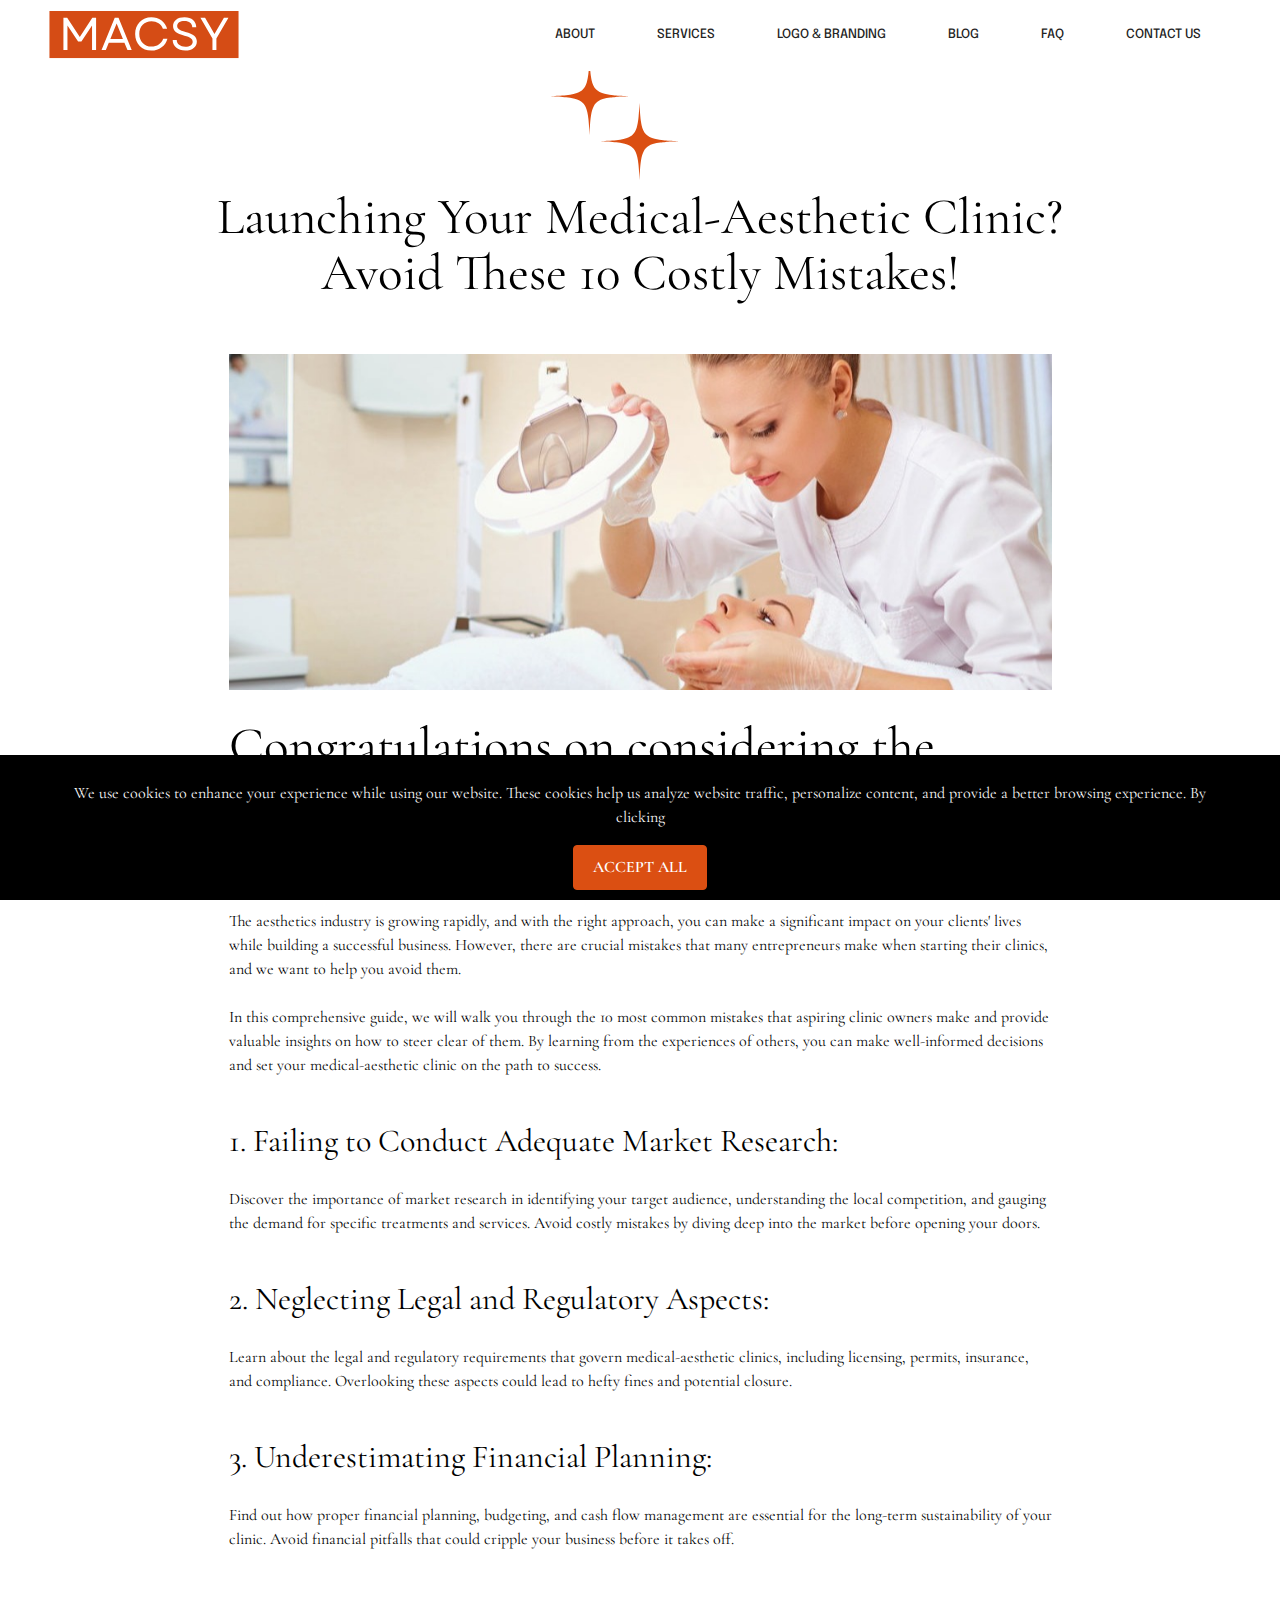
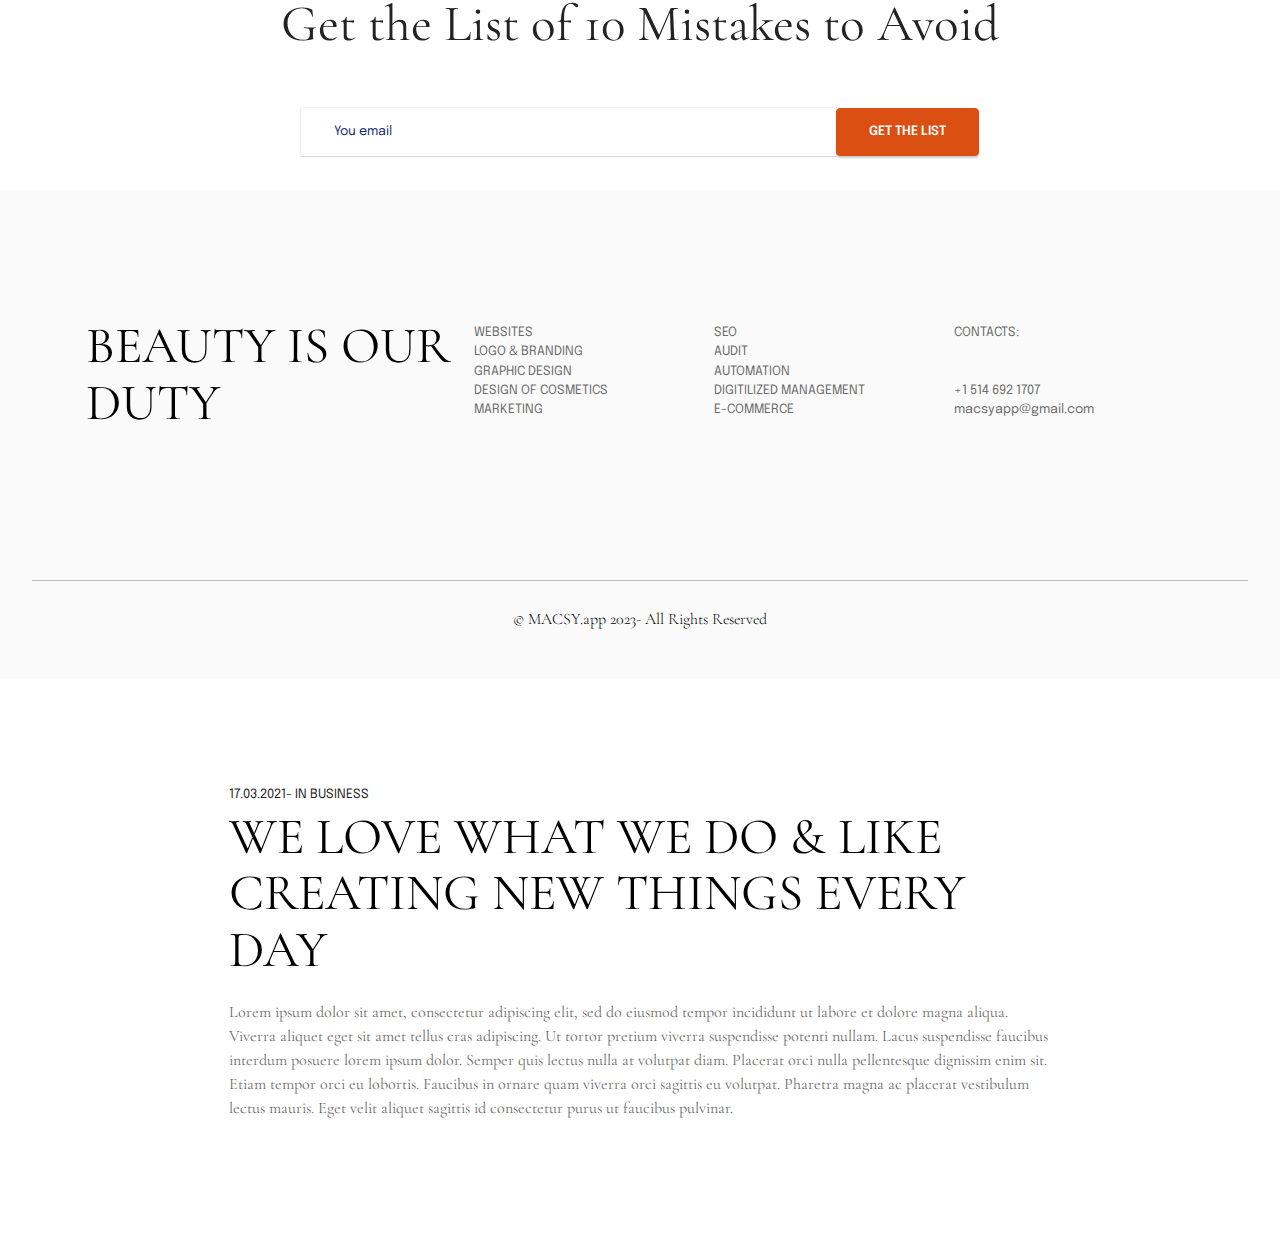
==== commit 7bf5117c: "create github pages" ====
--- a/AvoidThese10CostlyMistakes!.html
+++ b/AvoidThese10CostlyMistakes!.html
@@ -214,7 +214,7 @@
                 <div class="input-form pt-3">
                     <div class="form1" data-form-type="formoid">
                         <!---Formbuilder Form--->
-                        <form action="https://mobirise.eu/" method="POST" class="mbr-form form-with-styler" data-form-title="My Mobirise Form"><input type="hidden" name="email" data-form-email="true" value="uqScLAgl0M7m3gH5Ae1zkIaLzfrKPcfHwv6p+xMnAg7BWY9BvDr8LHq007pspttzSOJmz7urbvpW1Kx8r80EdMd8wkGMh60xvQoL2tafAcmrlfEl6Co4Ir8c34UlnGT7.EwV7kZy43z+vuJkdpsHPZbe/WWfBPlcLcOiBWwF6PqZqr/iQohunLEocXEJmEZ9GfcOFrBVsr/g5aJfcFxG6+KFpUeubuBa4B85P/lOJvYAE0LYBNiTgy+Oc47AxN6C9">
+                        <form action="https://mobirise.eu/" method="POST" class="mbr-form form-with-styler" data-form-title="My Mobirise Form"><input type="hidden" name="email" data-form-email="true" value="xn5wvShOoRuBeGW2xv4vFbqQscw5CftsAoUsSa6PuSLja0YA8cjvtN8rY4ZHDFpcuZHjT+O1wSrVJKE9qk1iG7s+ZGngJKdPxazRyGhnjAlQljKPpZjWIaX+mdSHG6Xq.eq7JLjYhi2mn0/v607qf0e+LN0q+kmd0HQEf8eLl3y/Spu0sT0LO6mHvC9PPzINQ/Y13IBoGAcNElJqJKhcOQZJaw9sF03o+f5ql7RDAz6Z3h1zyhLhqBRl5kYWB8te0">
                             <div class="row">
                                 <div hidden="hidden" data-form-alert="" class="alert alert-success col-12">Your list is on its way!</div>
                                 <div hidden="hidden" data-form-alert-danger="" class="alert alert-danger col-12"></div>
@@ -348,6 +348,8 @@
 
 
 <script src="assets/bootstrap/js/bootstrap.bundle.min.js"></script>
+  <script src="assets/web/assets/cookies-alert-plugin/cookies-alert-core.js"></script>
+  <script src="assets/web/assets/cookies-alert-plugin/cookies-alert-script.js"></script>
   <script src="assets/smoothscroll/smooth-scroll.js"></script>
   <script src="assets/ytplayer/index.js"></script>
   <script src="assets/smart-cart/minicart.js"></script>
@@ -358,5 +360,6 @@
   
   
   
-</body>
+<input name="cookieData" type="hidden" data-cookie-cookiesAlertType='false' data-cookie-customDialogSelector='null' data-cookie-colorText='#fafafa' data-cookie-colorBg='rgb(0, 0, 0)' data-cookie-opacityOverlay='0' data-cookie-bgOpacity='100' data-cookie-textButton='ACCEPT ALL' data-cookie-rejectText='REJECT' data-cookie-colorButton='#db4f12' data-cookie-rejectColor='#ffffff' data-cookie-colorLink='#fafafa' data-cookie-underlineLink='true' data-cookie-text="We use cookies to enhance your experience while using our website. These cookies help us analyze website traffic, personalize content, and provide a better browsing experience. By clicking "Accept All," you consent to the use of all cookies.">
+  </body>
 </html>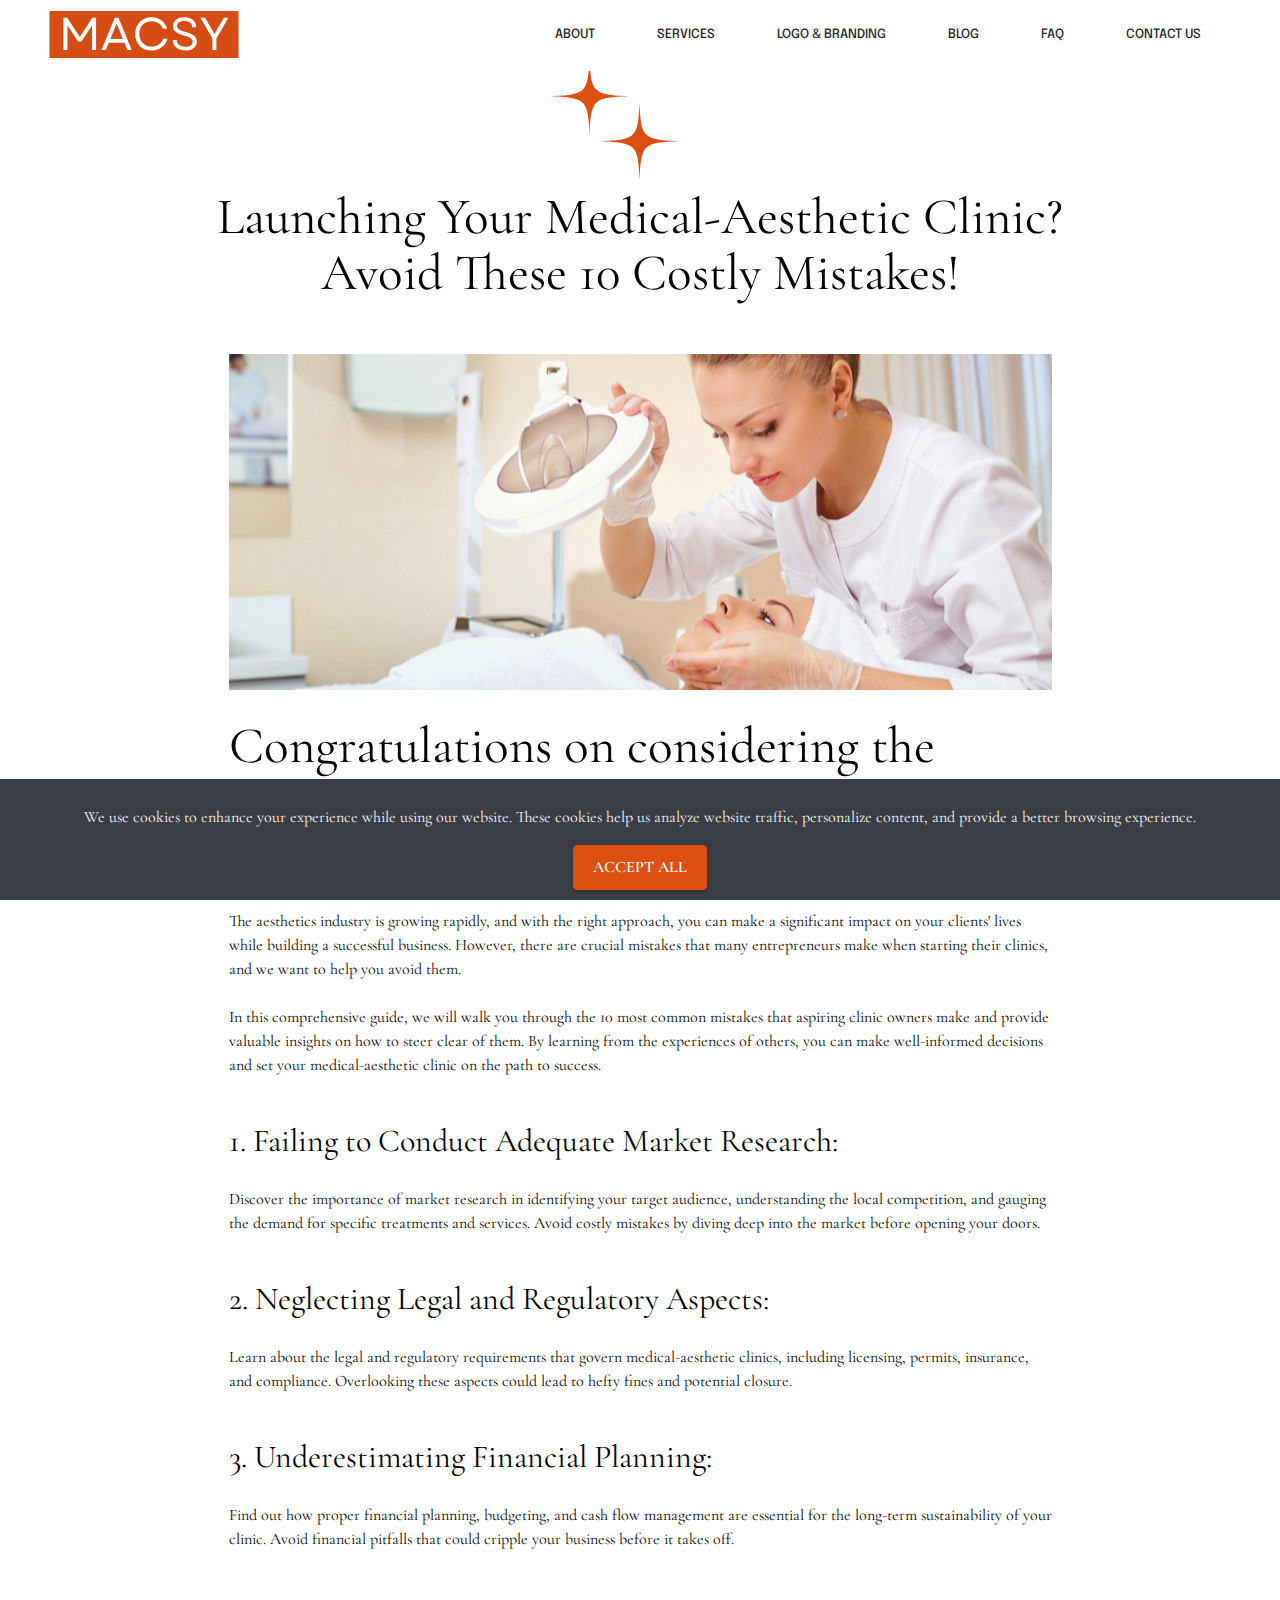
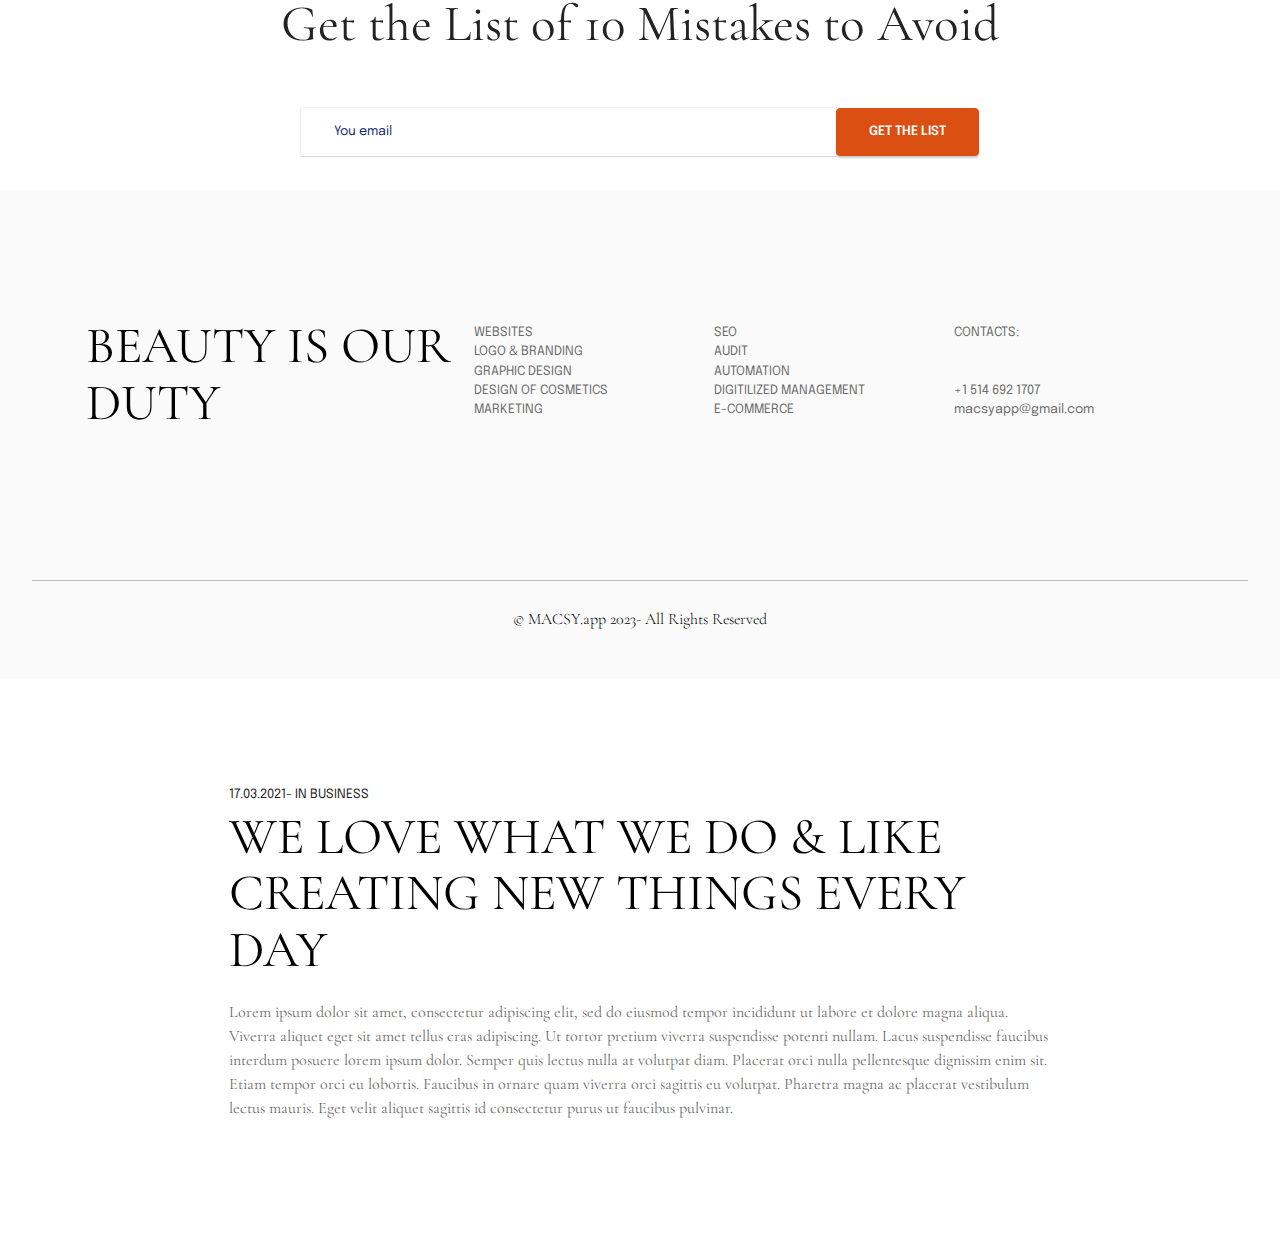
==== commit 0f293794: "create github pages" ====
--- a/AvoidThese10CostlyMistakes!.html
+++ b/AvoidThese10CostlyMistakes!.html
@@ -214,7 +214,7 @@
                 <div class="input-form pt-3">
                     <div class="form1" data-form-type="formoid">
                         <!---Formbuilder Form--->
-                        <form action="https://mobirise.eu/" method="POST" class="mbr-form form-with-styler" data-form-title="My Mobirise Form"><input type="hidden" name="email" data-form-email="true" value="xn5wvShOoRuBeGW2xv4vFbqQscw5CftsAoUsSa6PuSLja0YA8cjvtN8rY4ZHDFpcuZHjT+O1wSrVJKE9qk1iG7s+ZGngJKdPxazRyGhnjAlQljKPpZjWIaX+mdSHG6Xq.eq7JLjYhi2mn0/v607qf0e+LN0q+kmd0HQEf8eLl3y/Spu0sT0LO6mHvC9PPzINQ/Y13IBoGAcNElJqJKhcOQZJaw9sF03o+f5ql7RDAz6Z3h1zyhLhqBRl5kYWB8te0">
+                        <form action="https://mobirise.eu/" method="POST" class="mbr-form form-with-styler" data-form-title="My Mobirise Form"><input type="hidden" name="email" data-form-email="true" value="UrTJiRq8aUjUacbxosXcajeFvdns/ieY6fZvSuWRmrEGkYJwCfRD1m3cGDTEjpxKF2eTGggb22bJ4sQtmhInzhy9xc+KVTCd5qKHBx/qvPcQoQ3rM0oqNYe0dAPl9b1p.aUW6A4EjAP2uKvoI0GWsBr9bC0sjiZSHPjbhNcd3vhPE9w+P0x5qKt831VnErdlYLgoGF47rgNlGN2fH8xFLxSks+B9o1PHhyW1+UG8Sbrf/ilMjpzhTIKSEzFtiVHfP">
                             <div class="row">
                                 <div hidden="hidden" data-form-alert="" class="alert alert-success col-12">Your list is on its way!</div>
                                 <div hidden="hidden" data-form-alert-danger="" class="alert alert-danger col-12"></div>
@@ -360,6 +360,6 @@
   
   
   
-<input name="cookieData" type="hidden" data-cookie-cookiesAlertType='false' data-cookie-customDialogSelector='null' data-cookie-colorText='#fafafa' data-cookie-colorBg='rgb(0, 0, 0)' data-cookie-opacityOverlay='0' data-cookie-bgOpacity='100' data-cookie-textButton='ACCEPT ALL' data-cookie-rejectText='REJECT' data-cookie-colorButton='#db4f12' data-cookie-rejectColor='#ffffff' data-cookie-colorLink='#fafafa' data-cookie-underlineLink='true' data-cookie-text="We use cookies to enhance your experience while using our website. These cookies help us analyze website traffic, personalize content, and provide a better browsing experience. By clicking "Accept All," you consent to the use of all cookies.">
+<input name="cookieData" type="hidden" data-cookie-cookiesAlertType='false' data-cookie-customDialogSelector='null' data-cookie-colorText='#fafafa' data-cookie-colorBg='rgb(58, 62, 68)' data-cookie-opacityOverlay='0' data-cookie-bgOpacity='100' data-cookie-textButton='ACCEPT ALL' data-cookie-rejectText='REJECT' data-cookie-colorButton='#db4f12' data-cookie-rejectColor='#ffffff' data-cookie-colorLink='#fafafa' data-cookie-underlineLink='true' data-cookie-text="We use cookies to enhance your experience while using our website. These cookies help us analyze website traffic, personalize content, and provide a better browsing experience.">
   </body>
 </html>